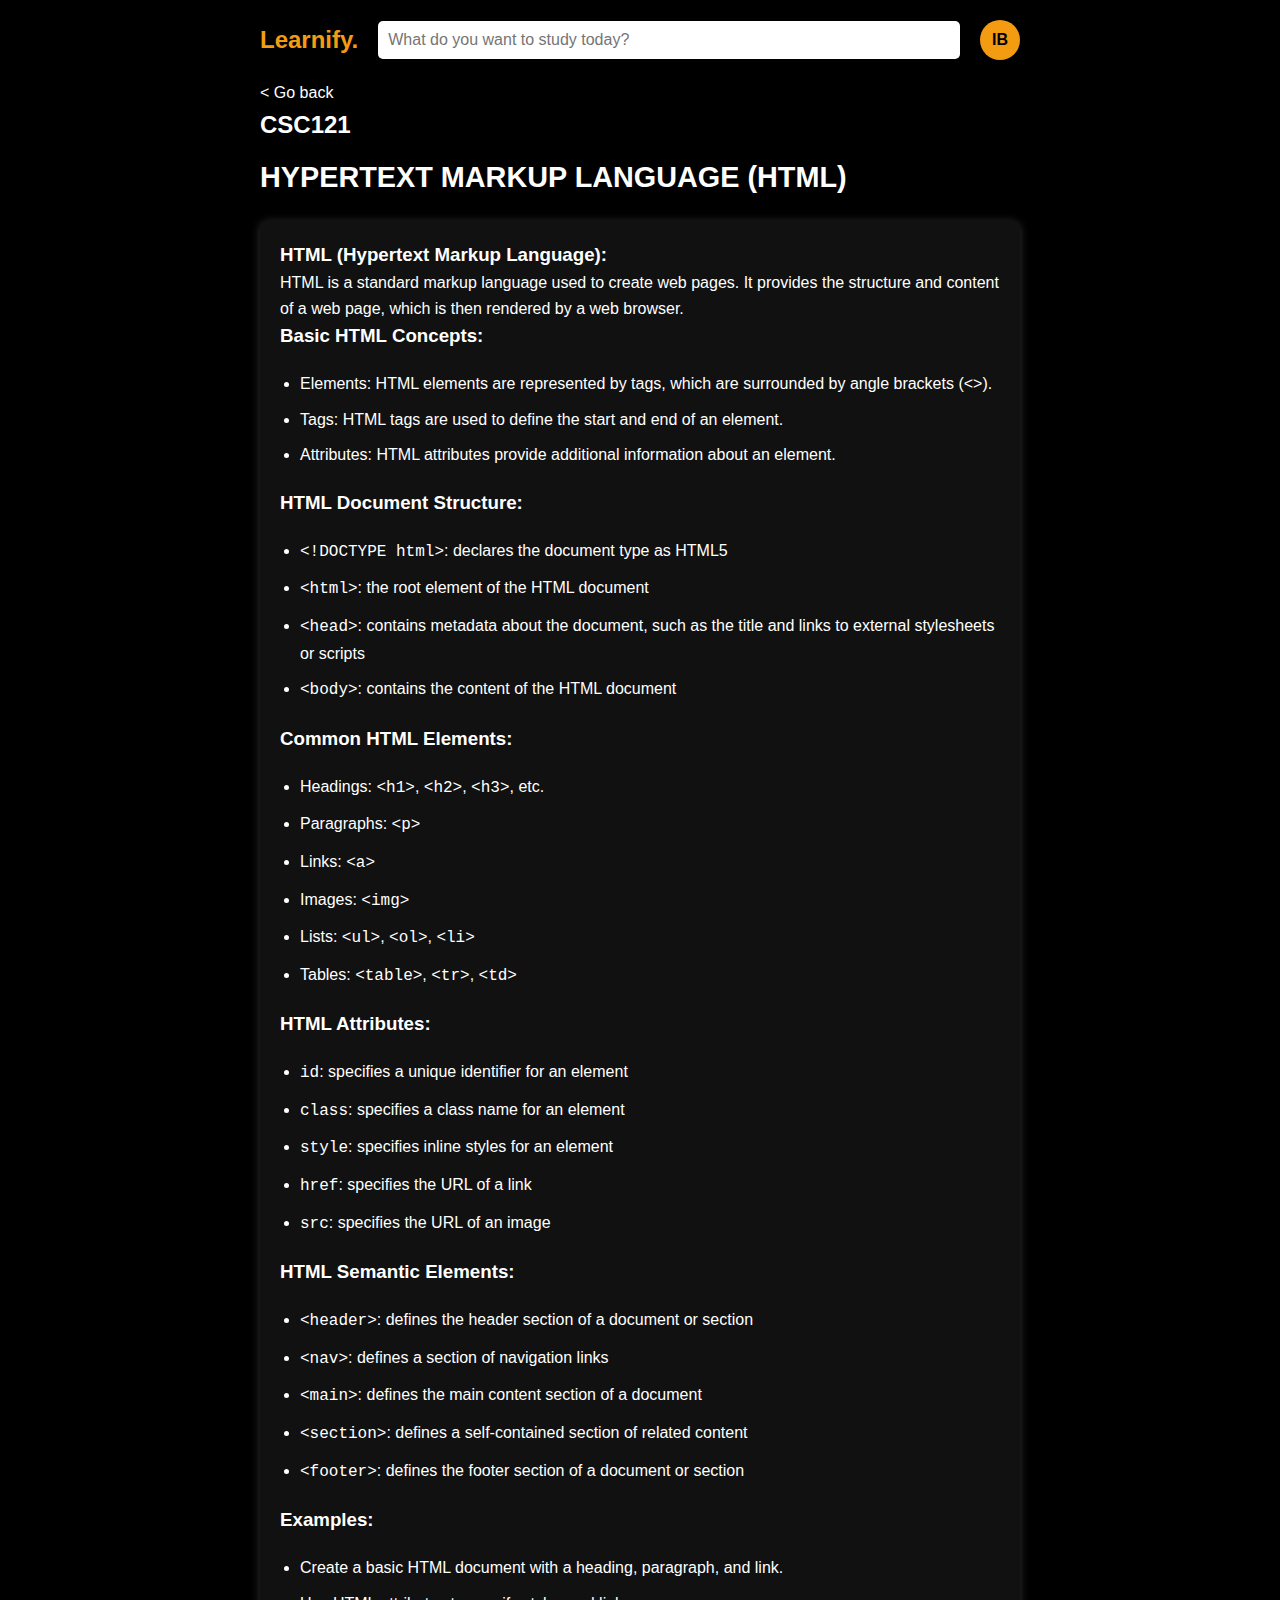
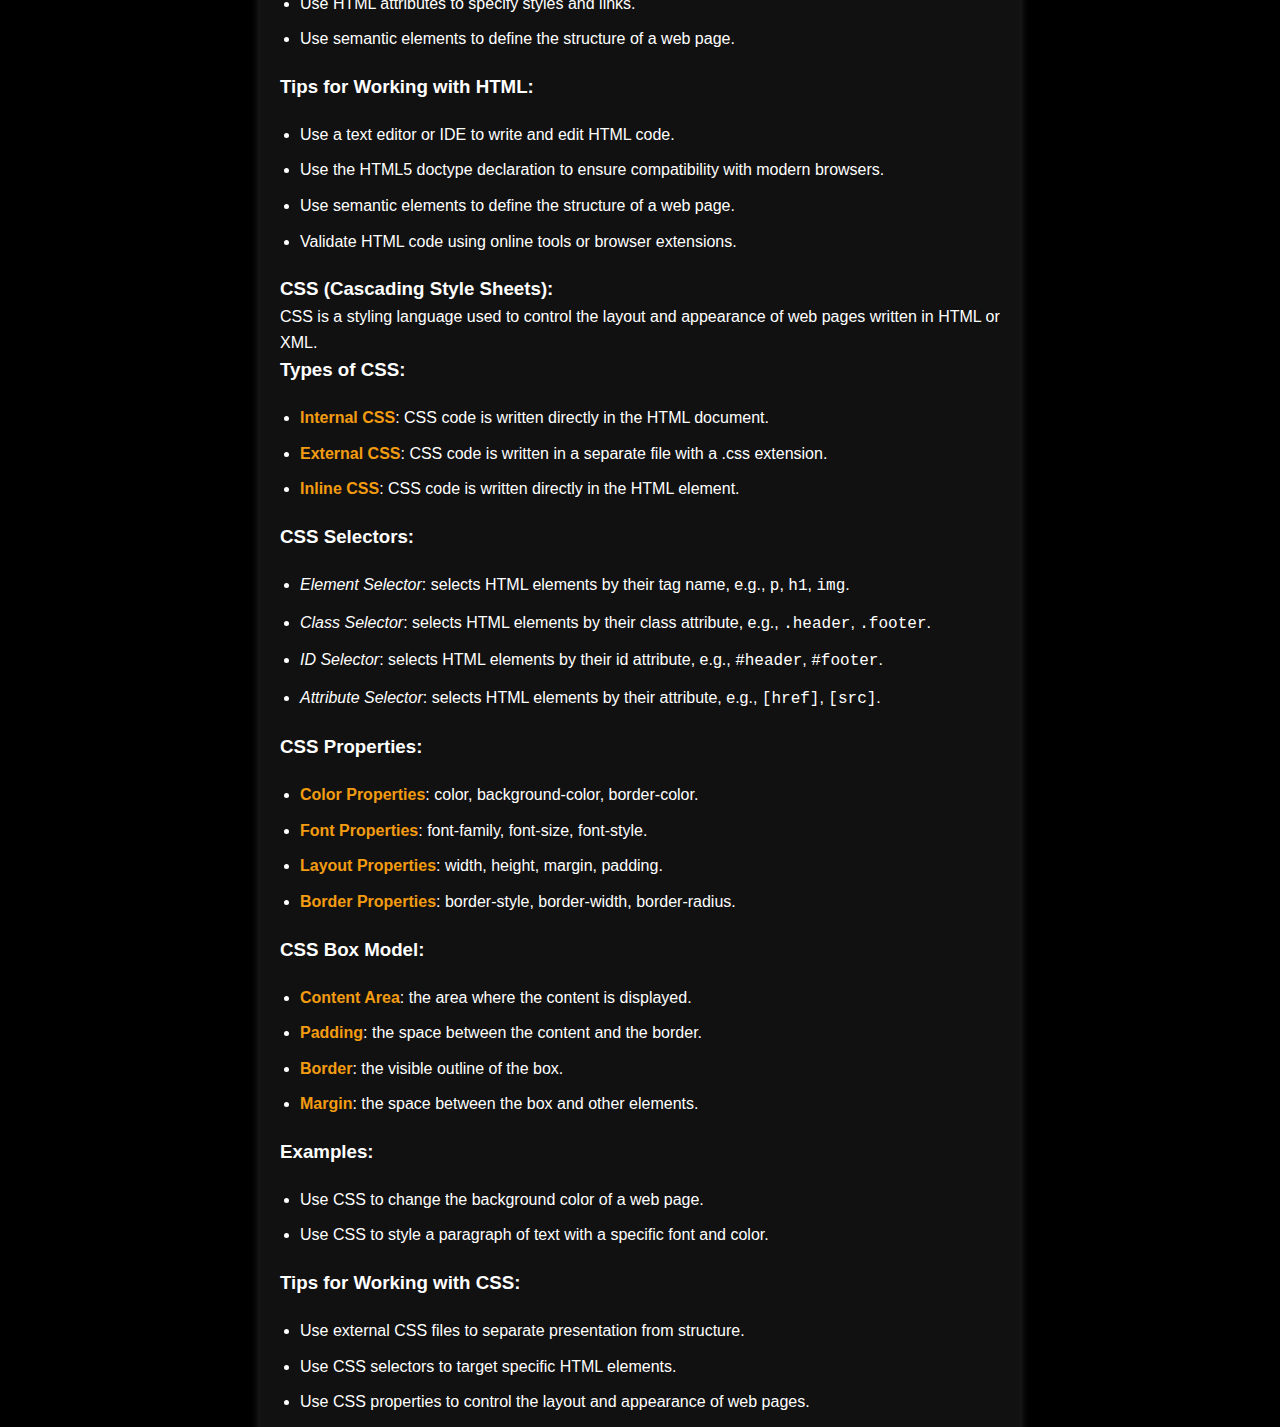
==== hypertext.html @ e2051770 "added landing" ====
<!DOCTYPE html>
<html lang="en">

<head>
    <meta charset="UTF-8">
    <meta name="viewport" content="width=device-width, initial-scale=1.0">
    <title>Hypertext Markup Language</title>
    <link rel="stylesheet" href="./styles/style.css">
</head>

<body>
    <div class="container">
        <header class="header">
            <div class="logo">
                <span class="brand">Learnify.</span>
            </div>
            <input type="text" class="search-bar" placeholder="What do you want to study today?">
            <div class="profile-icon">
                <span class="profile-initials">IB</span>
            </div>
        </header>

        <a href="./index.html"><button class="back-button">&lt; Go back</button></a>
        <main>
            <h1>CSC121</h1>
            <h2>Hypertext Markup Language (HTML)</h2>
            <section class="content">
                <h3>HTML (Hypertext Markup Language):</h3>
                <p>HTML is a standard markup language used to create web pages. It provides the structure and content of
                    a web page, which is then rendered by a web browser.</p>

                <h3>Basic HTML Concepts:</h3>
                <ul>
                    <li>Elements: HTML elements are represented by tags, which are surrounded by angle brackets (<>).
                    </li>
                    <li>Tags: HTML tags are used to define the start and end of an element.</li>
                    <li>Attributes: HTML attributes provide additional information about an element.</li>
                </ul>

                <h3>HTML Document Structure:</h3>
                <ul>
                    <li><code>&lt;!DOCTYPE html&gt;</code>: declares the document type as HTML5</li>
                    <li><code>&lt;html&gt;</code>: the root element of the HTML document</li>
                    <li><code>&lt;head&gt;</code>: contains metadata about the document, such as the title and links to
                        external stylesheets or scripts</li>
                    <li><code>&lt;body&gt;</code>: contains the content of the HTML document</li>
                </ul>

                <h3>Common HTML Elements:</h3>
                <ul>
                    <li>Headings: <code>&lt;h1&gt;</code>, <code>&lt;h2&gt;</code>, <code>&lt;h3&gt;</code>, etc.</li>
                    <li>Paragraphs: <code>&lt;p&gt;</code></li>
                    <li>Links: <code>&lt;a&gt;</code></li>
                    <li>Images: <code>&lt;img&gt;</code></li>
                    <li>Lists: <code>&lt;ul&gt;</code>, <code>&lt;ol&gt;</code>, <code>&lt;li&gt;</code></li>
                    <li>Tables: <code>&lt;table&gt;</code>, <code>&lt;tr&gt;</code>, <code>&lt;td&gt;</code></li>
                </ul>

                <h3>HTML Attributes:</h3>
                <ul>
                    <li><code>id</code>: specifies a unique identifier for an element</li>
                    <li><code>class</code>: specifies a class name for an element</li>
                    <li><code>style</code>: specifies inline styles for an element</li>
                    <li><code>href</code>: specifies the URL of a link</li>
                    <li><code>src</code>: specifies the URL of an image</li>
                </ul>

                <h3>HTML Semantic Elements:</h3>
                <ul>
                    <li><code>&lt;header&gt;</code>: defines the header section of a document or section</li>
                    <li><code>&lt;nav&gt;</code>: defines a section of navigation links</li>
                    <li><code>&lt;main&gt;</code>: defines the main content section of a document</li>
                    <li><code>&lt;section&gt;</code>: defines a self-contained section of related content</li>
                    <li><code>&lt;footer&gt;</code>: defines the footer section of a document or section</li>
                </ul>

                <h3>Examples:</h3>
                <ul>
                    <li>Create a basic HTML document with a heading, paragraph, and link.</li>
                    <li>Use HTML attributes to specify styles and links.</li>
                    <li>Use semantic elements to define the structure of a web page.</li>
                </ul>

                <h3>Tips for Working with HTML:</h3>
                <ul>
                    <li>Use a text editor or IDE to write and edit HTML code.</li>
                    <li>Use the HTML5 doctype declaration to ensure compatibility with modern browsers.</li>
                    <li>Use semantic elements to define the structure of a web page.</li>
                    <li>Validate HTML code using online tools or browser extensions.</li>
                </ul>

                <h3>CSS (Cascading Style Sheets):</h3>
                <p>CSS is a styling language used to control the layout and appearance of web pages written in HTML or
                    XML.</p>

                <h3>Types of CSS:</h3>
                <ul>
                    <li><strong>Internal CSS</strong>: CSS code is written directly in the HTML document.</li>
                    <li><strong>External CSS</strong>: CSS code is written in a separate file with a .css extension.
                    </li>
                    <li><strong>Inline CSS</strong>: CSS code is written directly in the HTML element.</li>
                </ul>

                <h3>CSS Selectors:</h3>
                <ul>
                    <li><em>Element Selector</em>: selects HTML elements by their tag name, e.g., <code>p</code>,
                        <code>h1</code>, <code>img</code>.
                    </li>
                    <li><em>Class Selector</em>: selects HTML elements by their class attribute, e.g.,
                        <code>.header</code>, <code>.footer</code>.
                    </li>
                    <li><em>ID Selector</em>: selects HTML elements by their id attribute, e.g., <code>#header</code>,
                        <code>#footer</code>.
                    </li>
                    <li><em>Attribute Selector</em>: selects HTML elements by their attribute, e.g.,
                        <code>[href]</code>, <code>[src]</code>.
                    </li>
                </ul>

                <h3>CSS Properties:</h3>
                <ul>
                    <li><strong>Color Properties</strong>: color, background-color, border-color.</li>
                    <li><strong>Font Properties</strong>: font-family, font-size, font-style.</li>
                    <li><strong>Layout Properties</strong>: width, height, margin, padding.</li>
                    <li><strong>Border Properties</strong>: border-style, border-width, border-radius.</li>
                </ul>

                <h3>CSS Box Model:</h3>
                <ul>
                    <li><strong>Content Area</strong>: the area where the content is displayed.</li>
                    <li><strong>Padding</strong>: the space between the content and the border.</li>
                    <li><strong>Border</strong>: the visible outline of the box.</li>
                    <li><strong>Margin</strong>: the space between the box and other elements.</li>
                </ul>

                <h3>Examples:</h3>
                <ul>
                    <li>Use CSS to change the background color of a web page.</li>
                    <li>Use CSS to style a paragraph of text with a specific font and color.</li>
                </ul>

                <h3>Tips for Working with CSS:</h3>
                <ul>
                    <li>Use external CSS files to separate presentation from structure.</li>
                    <li>Use CSS selectors to target specific HTML elements.</li>
                    <li>Use CSS properties to control the layout and appearance of web pages.</li>
                </ul>
            </section>
        </main>
    </div>
</body>

</html>
---- styles/style.css ----
* {
  margin: 0;
  padding: 0;
  box-sizing: border-box;
}

body {
  background-color: #000;
  color: #fff;
  font-family: 'Arial', sans-serif;
  line-height: 1.6;
}

.container {
  padding: 20px;
  max-width: 800px;
  margin: 0 auto;
}

/* Header */
.header {
  display: flex;
  justify-content: space-between;
  align-items: center;
  margin-bottom: 20px;
}

.back-button {
  background: none;
  border: none;
  color: #fff;
  font-size: 1rem;
  cursor: pointer;
}

.module-quiz {
  display: flex;
  align-items: center;
  background-color: #333;
  color: #fff;
  padding: 5px 10px;
  border-radius: 5px;
  font-size: 0.9rem;
}

.quiz-icon {
  margin-left: 5px;
}

/* Main Content */
h1 {
  font-size: 1.5rem;
  text-transform: uppercase;
  margin-bottom: 10px;
}

h2 {
  font-size: 1.8rem;
  font-weight: bold;
  text-transform: uppercase;
  margin-bottom: 20px;
}

.content {
  font-size: 1rem;
  background-color: #111;
  padding: 20px;
  border-radius: 8px;
  box-shadow: 0 2px 10px rgba(255, 255, 255, 0.1);
}

.content strong {
  color: #f39c12;
}

/* Lists */
ol, ul {
  margin: 20px 0;
  padding-left: 20px;
}

ol li, ul li {
  margin-bottom: 10px;
}

/* Responsive Design */
@media (max-width: 600px) {
  .container {
      padding: 10px;
  }

  h1, h2 {
      font-size: 1.2rem;
  }

  .content {
      font-size: 0.9rem;
      padding: 15px;
  }

  .header {
      flex-direction: column;
      gap: 10px;
  }
}


.logo .brand {
  font-size: 1.5rem;
  font-weight: bold;
  color: #f39c12;
}

.header {
  display: flex;
  justify-content: space-between;
  align-items: center;
  margin-bottom: 20px;
}

.search-bar {
  flex: 1;
  margin: 0 20px;
  padding: 10px;
  border-radius: 5px;
  border: none;
  font-size: 1rem;
}

.profile-icon {
  width: 40px;
  height: 40px;
  background-color: #f39c12;
  color: #000;
  font-weight: bold;
  display: flex;
  justify-content: center;
  align-items: center;
  border-radius: 50%;
}

.profile-initials {
  font-size: 1rem;
}

/* Modify Content Box Shadows */
.content {
  box-shadow: 0 2px 10px rgba(255, 255, 255, 0.2);
}
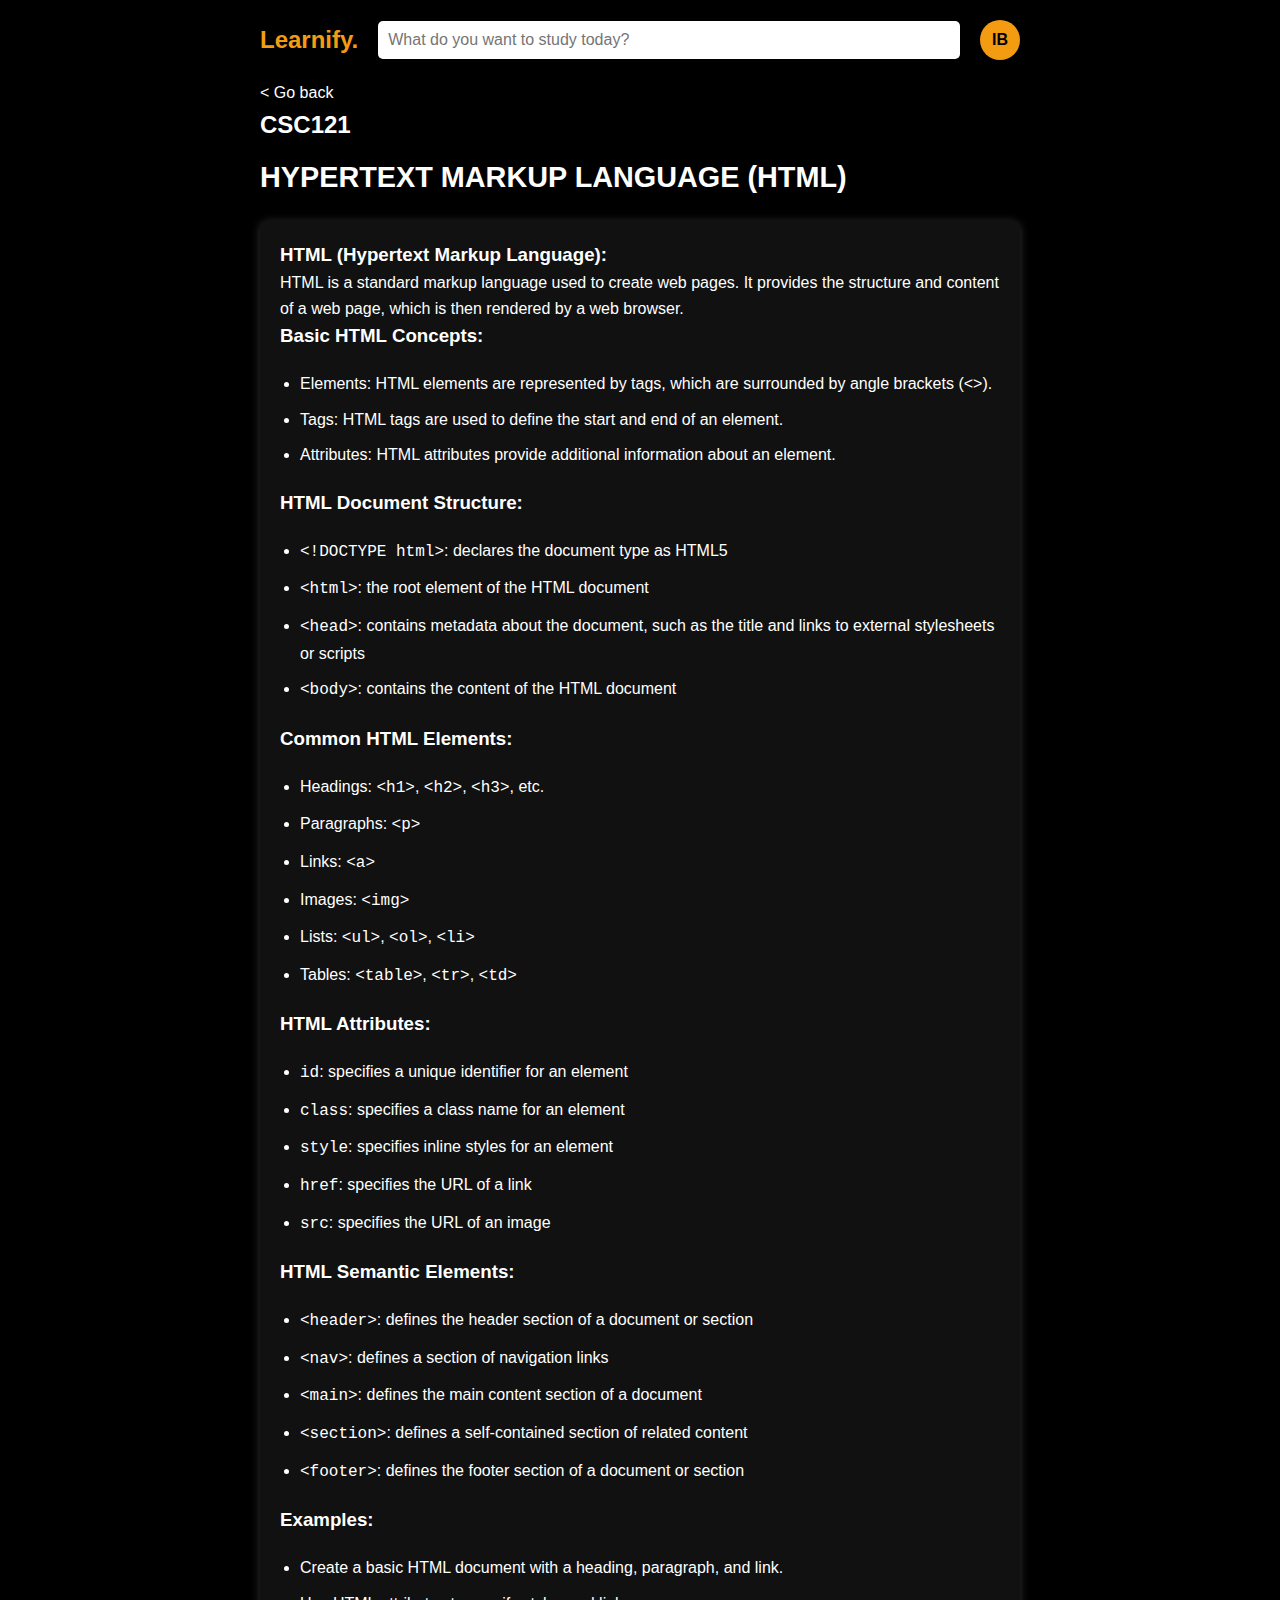
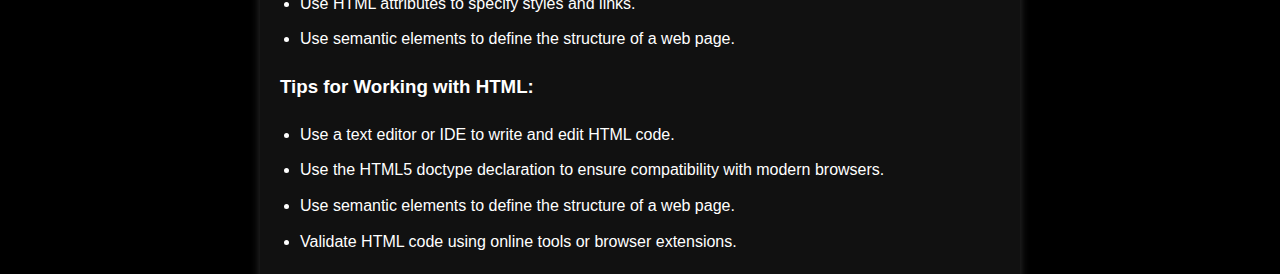
==== commit 3c760692: "corrected hypertext error" ====
--- a/hypertext.html
+++ b/hypertext.html
@@ -89,62 +89,7 @@
                     <li>Validate HTML code using online tools or browser extensions.</li>
                 </ul>
 
-                <h3>CSS (Cascading Style Sheets):</h3>
-                <p>CSS is a styling language used to control the layout and appearance of web pages written in HTML or
-                    XML.</p>
 
-                <h3>Types of CSS:</h3>
-                <ul>
-                    <li><strong>Internal CSS</strong>: CSS code is written directly in the HTML document.</li>
-                    <li><strong>External CSS</strong>: CSS code is written in a separate file with a .css extension.
-                    </li>
-                    <li><strong>Inline CSS</strong>: CSS code is written directly in the HTML element.</li>
-                </ul>
-
-                <h3>CSS Selectors:</h3>
-                <ul>
-                    <li><em>Element Selector</em>: selects HTML elements by their tag name, e.g., <code>p</code>,
-                        <code>h1</code>, <code>img</code>.
-                    </li>
-                    <li><em>Class Selector</em>: selects HTML elements by their class attribute, e.g.,
-                        <code>.header</code>, <code>.footer</code>.
-                    </li>
-                    <li><em>ID Selector</em>: selects HTML elements by their id attribute, e.g., <code>#header</code>,
-                        <code>#footer</code>.
-                    </li>
-                    <li><em>Attribute Selector</em>: selects HTML elements by their attribute, e.g.,
-                        <code>[href]</code>, <code>[src]</code>.
-                    </li>
-                </ul>
-
-                <h3>CSS Properties:</h3>
-                <ul>
-                    <li><strong>Color Properties</strong>: color, background-color, border-color.</li>
-                    <li><strong>Font Properties</strong>: font-family, font-size, font-style.</li>
-                    <li><strong>Layout Properties</strong>: width, height, margin, padding.</li>
-                    <li><strong>Border Properties</strong>: border-style, border-width, border-radius.</li>
-                </ul>
-
-                <h3>CSS Box Model:</h3>
-                <ul>
-                    <li><strong>Content Area</strong>: the area where the content is displayed.</li>
-                    <li><strong>Padding</strong>: the space between the content and the border.</li>
-                    <li><strong>Border</strong>: the visible outline of the box.</li>
-                    <li><strong>Margin</strong>: the space between the box and other elements.</li>
-                </ul>
-
-                <h3>Examples:</h3>
-                <ul>
-                    <li>Use CSS to change the background color of a web page.</li>
-                    <li>Use CSS to style a paragraph of text with a specific font and color.</li>
-                </ul>
-
-                <h3>Tips for Working with CSS:</h3>
-                <ul>
-                    <li>Use external CSS files to separate presentation from structure.</li>
-                    <li>Use CSS selectors to target specific HTML elements.</li>
-                    <li>Use CSS properties to control the layout and appearance of web pages.</li>
-                </ul>
             </section>
         </main>
     </div>
--- a/styles/style.css
+++ b/styles/style.css
@@ -146,4 +146,82 @@
 /* Modify Content Box Shadows */
 .content {
   box-shadow: 0 2px 10px rgba(255, 255, 255, 0.2);
-}+}
+
+/* Quiz */
+
+/* Add this to the existing styles */
+.quiz-container {
+  background-color: #111;
+  padding: 20px;
+  border-radius: 8px;
+  box-shadow: 0 2px 10px rgba(255, 255, 255, 0.1);
+}
+
+#quiz {
+  margin: 20px 0;
+}
+
+.question {
+  margin-bottom: 20px;
+}
+
+.question h3 {
+  margin-bottom: 10px;
+  font-size: 1rem;
+}
+
+.options {
+  list-style-type: none;
+  padding-left: 0;
+}
+
+.options li {
+  margin-bottom: 10px;
+}
+
+input[type="radio"] {
+  margin-right: 10px;
+}
+
+.submit-quiz {
+  background-color: #f39c12;
+  border: none;
+  padding: 10px 20px;
+  color: #000;
+  font-weight: bold;
+  cursor: pointer;
+  border-radius: 5px;
+  margin-top: 20px;
+  width: 100%;
+}
+
+.submit-quiz:hover {
+  background-color: #e67e22;
+}
+
+
+.result-box {
+  margin-top: 20px;
+  padding: 15px;
+  background-color: #222;
+  border-radius: 8px;
+  color: #fff;
+  box-shadow: 0 2px 10px rgba(255, 255, 255, 0.2);
+}
+
+.result-item {
+  font-size: 1rem;
+  margin-bottom: 10px;
+  padding: 10px;
+  border-radius: 5px;
+  background-color: #333;
+}
+
+.result-item.correct {
+  color: green;
+}
+
+.result-item.wrong {
+  color: red;
+}
